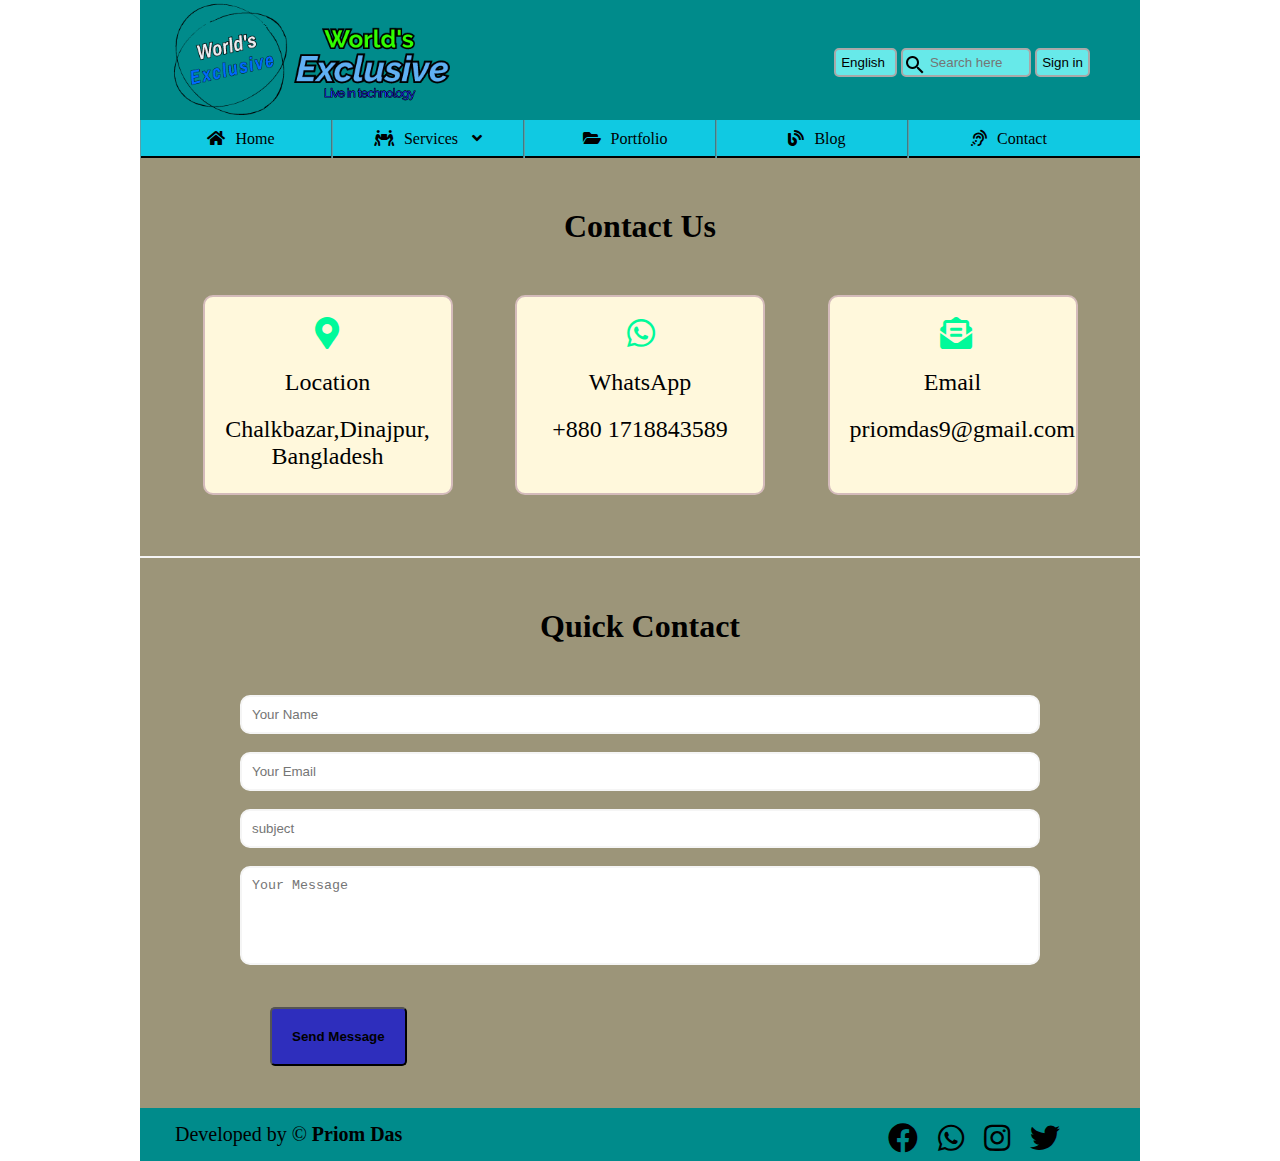
==== contact.html @ 396f7117 "Add files via upload" ====
<!DOCTYPE html>
<html lang="en">
<head>
  <meta charset="UTF-8">
  <meta name="viewport" content="width=device-width, initial-scale=1.0">
  <title>Contact</title>
  <link rel="stylesheet" href="https://cdnjs.cloudflare.com/ajax/libs/font-awesome/5.15.3/css/all.min.css">
  <link rel="icon" href="img/w.png">
  <link rel="shortcut-icon" href="img/w.ico">
  <link rel="stylesheet" href="style.css">
</head>
<body>
  <!--header area start-->
  <header class="header">
    <div class="div1">
      <img src="img/logo.png" alt="Logo">
    </div>
    <div class="div2">
      <select name="language" id="language">
        <option value="English">English</option>
        <option value="Chinese">Chinese</option>
        <option value="Dutch">Dutch</option>
        <option value="German">Garman</option>
        <option value="Bengali">Bengali</option>
      </select>
      <a href="https://www.google.com"><!--Error: The element input must not appear as a descendant of the a element.--><input type="text" id="search" name="search" placeholder="Search here"></a>

      <a href="sign_in.html"><!--Error: The element input must not appear as a descendant of the a element.--><input type="button" id="button" value="Sign in"/></a>
    </div>
  </header>
  <!--nav area start-->
  <nav>
    <ul id="nav">
      <li><a href="index.html"><i class="fas fa-home" id="home"></i>Home</a></li>
      <li><a href="#"><i class="fas fa-people-carry"></i>Services <i class="fas fa-angle-down"></i></a>
        <ul>
          <li><a href="#">Web desgin</a></li>
          <li><a href="#">Graphics design</a></li>
          <li><a href="#">SEO</a></li>
        </ul>
      </li>
      <li><a href="portfolio.html"><i class="fas fa-folder-open"></i>Portfolio</a></li>
      <li><a href="blog.html"><i class="fas fa-blog"></i>Blog</a></li>
      <li><a href="contact.html"><i class="fas fa-assistive-listening-systems"></i>Contact</a></li>
    </ul>
  </nav>
  <!--section area start-->
  <section>
    <div id="contact">
      <h2>Contact Us</h2>
      <div id="div">
        <div class="part-1">
          <i class="fas fa-map-marker-alt"></i>
          <a href="contact.html">Location</a>
          <p>Chalkbazar,Dinajpur,<br>Bangladesh</p>
        </div>
        <div class="part-2">
          <i class="fab fa-whatsapp"></i>
          <a href="contact.html">WhatsApp</a>
          <p>+880 1718843589</p>
        </div>
        <div class="part-3">
          <i class="fas fa-envelope-open-text"></i>
          <a href="contact.html">Email</a>
          <p>priomdas9@gmail.com</p>
        </div>
      </div>
    </div>
  </section>
  <!--figure area start-->
  <figure>
    <div id="figure">
      <h2>Quick Contact</h2>
      <span>
        <input type="text" placeholder="Your Name" class="name">
      </span><br><br>
      <span>
        <input type="email" placeholder="Your Email" class="name">
      </span><br><br>
      <span>
        <input type="text" placeholder="subject" class="name">
      </span><br><br>
      <span>
        <textarea placeholder="Your Message" class="name" cols="30" rows="5"></textarea>
      </span><br><br>
      <span>
        <input type="button" value="Send Message" id="msg">
      </span>
    </div>
  </figure>
  <!--footer area start-->
  <footer>
    <div id="footer">
      <div>
        Developed by &copy;
      <strong>Priom Das</strong>
      </div>
      <div class="icon">
        <a href="https://www.facebook.com/priom.das.923" target="_blank"><i class="fab fa-facebook"></i></a>
        <a href="https://www.facebook.com/messenger_media/?thread_id=100027249020738&attachment_id=146274507496346&message_id=mid.%24cAAAADbh15-eAAepqTl50KUYiQDYJ" target="_blank"><i class="fab fa-whatsapp"></i></a>
        <a href="https://www.instagram.com/priom_d/" target="_blank"><i class="fab fa-instagram"></i></a>
        <a href="https://twitter.com/PriomDas3" target="_blank"><i class="fab fa-twitter"></i></a>
      </div>
    </div>
  </footer>
</body>
</html>
---- style.css ----
*{
  margin:0;
  padding:0;
  box-sizing: border-box;
}
body{
  width:1000px;
  margin:auto;
}
/*header area*/
.header{
  max-width:100%;
  display: flex;
  flex-wrap: wrap;
  height:120px;
  background-color:darkcyan;
}
.div1 img{
  height:120px;
  width:auto;
  margin-left:30px;
}
.div2{
  margin: auto;
  margin-right: 50px;
}
#button,#search,#language{
  border-radius: 5px;
  border:2px solid darkgrey;
  background-color:rgb(103, 233, 233);
  padding:5px;
  width:auto;
}
#course,#language{
  -webkit-appearance:none;
}
#button:hover,#msg:hover{
  color:linen;
}
#search{
background-image: url(img/search.png);
background-position-y:3px;
background-repeat: no-repeat;
width:130px;
}
#search::placeholder{
  text-align: center;
}
/*sign-in page start*/
.div{
  background-color: grey;
  width:1000px;
}
.logo{
  margin-top: 180px;
  margin-left: 80px;
  float:left;
}
.right{
  float:right;
  margin-top:120px;
  margin-right: 150px;
  width:300px;
  height:320px;
  border:2px solid ghostwhite;
  border-radius: 5px;
}
.right label{
  padding:20px;
  color:black;
  font-size: 15px;
}
#email,#password{
  margin-top: 20px;
  border-radius: 5px;
  padding:5px;
  border:linen;  
}
#email{
  margin-left: 12px;
}
#password{
  margin-left: -10px;
}
#checkbox,.gender,.religion{
  margin-top:15px;
  margin-left:20px;
}
.right span,.gender span,.religion span{
  margin-left:5px;
}
.btn,#submit,#msg{
  width:100px;
  padding:10px;
  font-weight: bold;
  background-color: rgb(46, 46, 189);
  border-radius: 5px;
}
#submit{
  margin-top: 20px;
  margin-left: 95px;
}
#submit:hover,.btn:hover{
  color:white;
}
.frgtpass a,.newaccount a{
  text-decoration: none;
}
.frgtpass h5{  
  margin-left: 80px;
  font-size: 15px;
  color:rgb(242, 246, 9);
}
.frgtpass a:hover{
  text-decoration: underline;
}
.newaccount h3:hover{
  background-color:#30f109;
}
.newaccount h3{
  margin-top: 10px;
  margin-left: 20px;
  font-size: 25px;
  width:250px;
  text-align: center;
  background-color:#36A420; 
  padding:5px;
  color:white;
  border-radius: 5px;
}
/*sign-up page start*/
#form{
  padding:20px;
  background-color:rgb(173, 141, 141);
}
.fieldset{
  padding:10px;
  padding-left:100px;
}
.label{
  font-size: 20px;
  padding:5px;
}
#fullname,#Email,#Password,.contact,#dob,#course,.file{
  padding:10px;
  border-radius:5px;
  border:linen;
  width:300px;
}
#fullname{
  margin-top:30px;
}
.contact{
  margin-left:14px;
}
.contact::-webkit-inner-spin-button,
.contact::-webkit-outer-spin-button{
  -webkit-appearance: none;
}
#Email{
  margin-left: 30px;
}
#dob{
  margin-left: 12px;
  width:auto;
}
#course{
  width:auto;
}
#location{
  resize:none;
  padding:10px;
}
/*nav area*/
ul#nav{
  width:100%;
  min-height:38px;
  background-color:rgb(16, 201, 226);
  border-bottom: 2px solid black;
}
ul#nav li{
  list-style-type: none;
  float:left;
  border-right:1px solid rgb(66, 123, 131);
  border-left:1px solid rgb(88, 160, 170);
  position: relative;
}
ul#nav li:last-child{
  border-right:none;
}
ul#nav li a{
  text-decoration: none;
  padding:10px 20px;
  color:black;
  display: block;
  width:190px;
  text-align: center;
}
ul#nav  li a:hover{ 
  color:white;
  background-color: rgb(109, 238, 255);;
}
ul#nav li ul li{
  border:none;
  border-top:2px solid rgb(66, 123, 131);
}
ul#nav li ul{
  background-color:rgb(16, 201, 226);
  z-index: 10;
  position: absolute;
  left:-9999px;
}
ul#nav li:hover ul{
  left:0;
}
#nav i{
  padding-right: 10px;
  padding-left: 10px;
}
/*figure area*/
figure#wrapper{
  z-index:5;
}
/*article area*/
.article{
  max-width: 100%;
  height:350px;
  background-color:rgb(156, 149, 121);
  border-bottom: 2px solid ghostwhite;
}
.article h2{
  text-align: center;
  padding:20px;
  padding-top:30px;
  font-size: xx-large;
  font-family: 'Times New Roman', Times, serif;
}
.article p{
  text-align:center;
  font-size: 20px;
  padding-bottom: 20px;
}
.learn{
  margin-left: 435px;
  padding:10px 20px;
  font-family: roboto;
  background-color: darkslategrey;
  color:white;
  border-radius: 5px;
}
.learn:hover{
  background-color:dodgerblue;
}
/*section area*/
#section{
  max-width:100%;
  height:300px;
  background-color:rgb(156, 149, 121);
  border-bottom: 2px solid ghostwhite;
}
#section h2{
  text-align: center;
  padding:40px;
  font-size: 50px;
  text-decoration: underline;
  color:darkslategray;
}
#section label{
  padding:40px;
  padding-top: 10px;
  font-size: x-large;
  color:rgb(255, 255, 255);
}
#html,#css,#javascript,#sql,#php,#database{
  font-size:xx-large;
}
#html{
  margin-left: 54px;
}
#javascript{
  margin-left: -13px;
}
#right{
  float:right;
  margin-right:30px;
  margin-top:-150px;
}
/*footer area*/
#footer{
  background-color: darkcyan;
  padding:15px;
}
#footer>div{
  margin-left:20px;
  font-size: 20px;
}
#footer .icon{
  float:right;
  padding-right:50px;
  margin-top: -23px;
}
#footer .icon i{
  padding-right: 15px;
  font-size: 30px;
  color:black;
}
#footer .icon i:hover{
color:white;
}
/*contact page area start*/
/*section area*/
#contact,#figure{
  width:100%;
  height:400px;
  background-color:rgb(156, 149, 121);
  margin:0;
  padding:0;
  border-bottom:2px solid whitesmoke;
}
#contact h2,#figure h2{ 
  text-align: center;
  padding:50px;
  font-size:xx-large;
}
#div{
  display: flex;
  flex-wrap: wrap;
  justify-content: space-evenly;
  align-items: center;
}
.part-1,.part-2,.part-3{
  width:250px;
  height:200px;
  background-color: cornsilk;
  border:2px solid rgb(212, 187, 187);
  border-radius: 10px;
  padding:20px;
}
.part-1:hover,.part-2:hover,.part-3:hover{
  border:2px solid cyan;
}
.part-1 i,.part-2 i,.part-3 i{
  margin-left: 90px;
  color:mediumspringgreen;
  font-size: xx-large;
}
.part-1 a,.part-2 a,.part-3 a{
  text-decoration: none;
  color:black;
  font-size: x-large;
  display:block;
  text-align: center;
  padding-top: 20px;
}
.part-1 a:hover,.part-2 a:hover,.part-3 a:hover{
  text-decoration: underline;
  color:mediumorchid;
}
.part-1 p,.part-2 p,.part-3 p{
  text-align: center;
  font-size: x-large;
  padding-top: 20px;
}
#figure{
  height:550px;
  border-bottom: none;
}
#figure .name{
  padding:10px;
  width:800px;
  margin-left: 100px;
  border-radius: 10px;
  resize:none;
  border: 2px solid whitesmoke;
}
#figure .name:hover{
  border:2px solid cyan;
}
#msg{
  margin-left: 130px;
  width:auto;
  padding:20px;
  margin-top: 20px;  
}
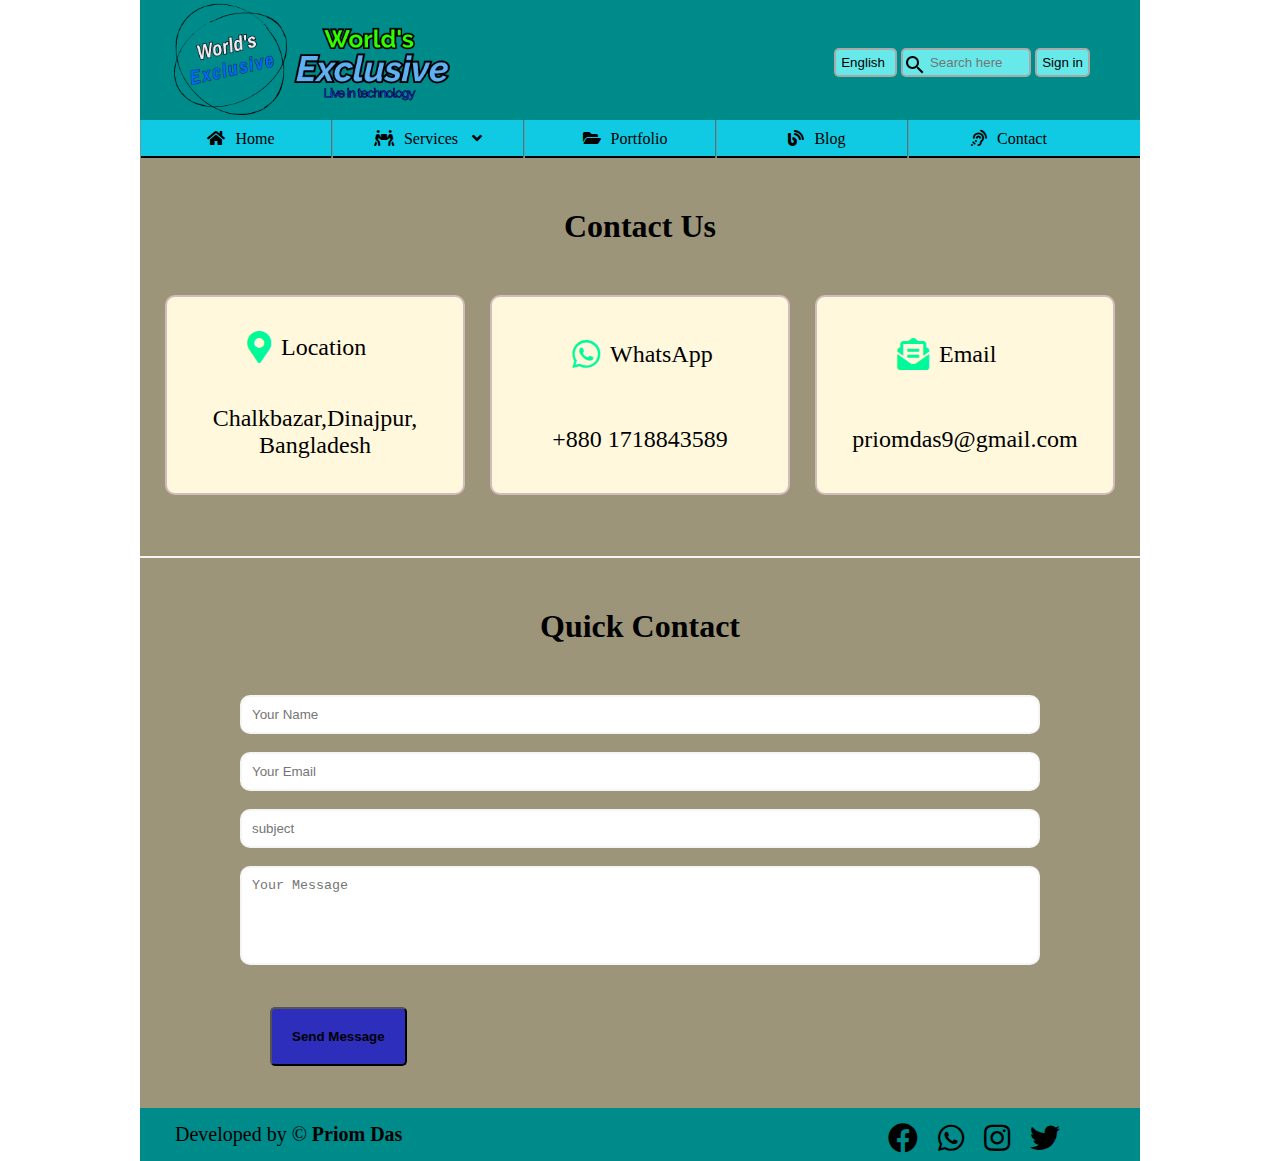
==== commit b6ea75ee: "Add files via upload" ====
--- a/contact.html
+++ b/contact.html
@@ -49,17 +49,17 @@
     <div id="contact">
       <h2>Contact Us</h2>
       <div id="div">
-        <div class="part-1">
+        <div class="part">
           <i class="fas fa-map-marker-alt"></i>
           <a href="contact.html">Location</a>
           <p>Chalkbazar,Dinajpur,<br>Bangladesh</p>
         </div>
-        <div class="part-2">
+        <div class="part">
           <i class="fab fa-whatsapp"></i>
           <a href="contact.html">WhatsApp</a>
           <p>+880 1718843589</p>
         </div>
-        <div class="part-3">
+        <div class="part">
           <i class="fas fa-envelope-open-text"></i>
           <a href="contact.html">Email</a>
           <p>priomdas9@gmail.com</p>
--- a/style.css
+++ b/style.css
@@ -224,7 +224,7 @@
 /*article area*/
 .article{
   max-width: 100%;
-  height:350px;
+  height:400px;
   background-color:rgb(156, 149, 121);
   border-bottom: 2px solid ghostwhite;
 }
@@ -236,9 +236,12 @@
   font-family: 'Times New Roman', Times, serif;
 }
 .article p{
+  width:900px;
+  height:aut0;
   text-align:center;
   font-size: 20px;
   padding-bottom: 20px;
+  margin: 0 auto;
 }
 .learn{
   margin-left: 435px;
@@ -246,7 +249,7 @@
   font-family: roboto;
   background-color: darkslategrey;
   color:white;
-  border-radius: 5px;
+  border-radius: 10px;
 }
 .learn:hover{
   background-color:dodgerblue;
@@ -328,38 +331,44 @@
   justify-content: space-evenly;
   align-items: center;
 }
-.part-1,.part-2,.part-3{
-  width:250px;
+.part{
+  display: flex;
+  align-items: center;
+  flex-wrap: wrap;
+  width:300px;
   height:200px;
   background-color: cornsilk;
   border:2px solid rgb(212, 187, 187);
   border-radius: 10px;
   padding:20px;
 }
-.part-1:hover,.part-2:hover,.part-3:hover{
+.part:hover{
   border:2px solid cyan;
 }
-.part-1 i,.part-2 i,.part-3 i{
-  margin-left: 90px;
+.part i{
+  margin-left: 60px;
   color:mediumspringgreen;
   font-size: xx-large;
-}
-.part-1 a,.part-2 a,.part-3 a{
+  
+}
+.part a{
   text-decoration: none;
   color:black;
   font-size: x-large;
   display:block;
-  text-align: center;
-  padding-top: 20px;
-}
-.part-1 a:hover,.part-2 a:hover,.part-3 a:hover{
+  padding-top: 1px;
+  text-align: center;
+  margin-left: 10px;
+}
+.part a:hover{
   text-decoration: underline;
   color:mediumorchid;
 }
-.part-1 p,.part-2 p,.part-3 p{
+.part p{
   text-align: center;
   font-size: x-large;
-  padding-top: 20px;
+  padding-top: 15px;
+  margin: 0 auto;
 }
 #figure{
   height:550px;
